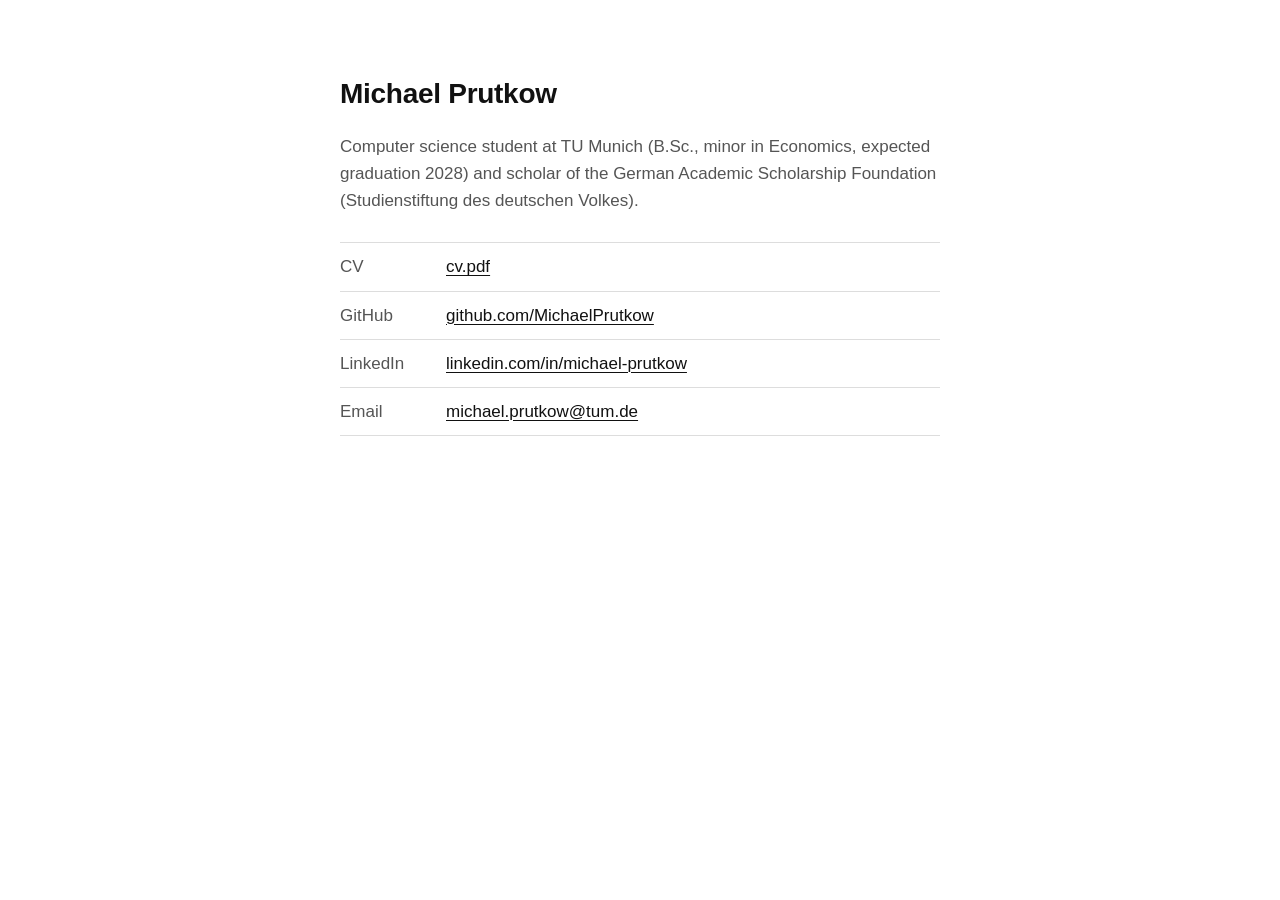
==== index.html @ 91accc02 "Create index.html" ====
<!doctype html>
<html lang="en">
<head>
<meta charset="utf-8">
<meta name="viewport" content="width=device-width, initial-scale=1">
<title>Michael Prutkow</title>
<meta name="description" content="Computer science student at TU Munich.">
<style>
  :root { --fg: #111; --muted: #555; --bg: #fff; --line: #ddd; }
  @media (prefers-color-scheme: dark) {
    :root { --fg: #eee; --muted: #aaa; --bg: #111; --line: #333; }
  }
  * { box-sizing: border-box; }
  body {
    margin: 0; background: var(--bg); color: var(--fg);
    font: 17px/1.6 -apple-system, BlinkMacSystemFont, "Segoe UI", Helvetica, Arial, sans-serif;
  }
  main { max-width: 640px; margin: 0 auto; padding: 72px 20px; }
  h1 { font-size: 28px; font-weight: 600; margin: 0 0 16px; letter-spacing: -0.01em; }
  p { margin: 0 0 28px; color: var(--muted); }
  ul { list-style: none; padding: 0; margin: 0; border-top: 1px solid var(--line); }
  li { display: flex; gap: 16px; padding: 10px 0; border-bottom: 1px solid var(--line); }
  li span { width: 90px; flex-shrink: 0; color: var(--muted); }
  a { color: var(--fg); text-decoration: underline; text-underline-offset: 3px; text-decoration-thickness: 1px; }
  a:hover { text-decoration-thickness: 2px; }
</style>
</head>
<body>
<main>
  <h1>Michael Prutkow</h1>
  <p>Computer science student at TU Munich (B.Sc., minor in Economics, expected graduation 2028) and scholar of the German Academic Scholarship Foundation (Studienstiftung des deutschen Volkes).</p>
  <ul>
    <li><span>CV</span><a href="cv.pdf">cv.pdf</a></li>
    <li><span>GitHub</span><a href="https://github.com/MichaelPrutkow">github.com/MichaelPrutkow</a></li>
    <li><span>LinkedIn</span><a href="https://www.linkedin.com/in/michael-prutkow/">linkedin.com/in/michael-prutkow</a></li>
    <li><span>Email</span><a href="mailto:michael.prutkow@tum.de">michael.prutkow@tum.de</a></li>
  </ul>
</main>
</body>
</html>
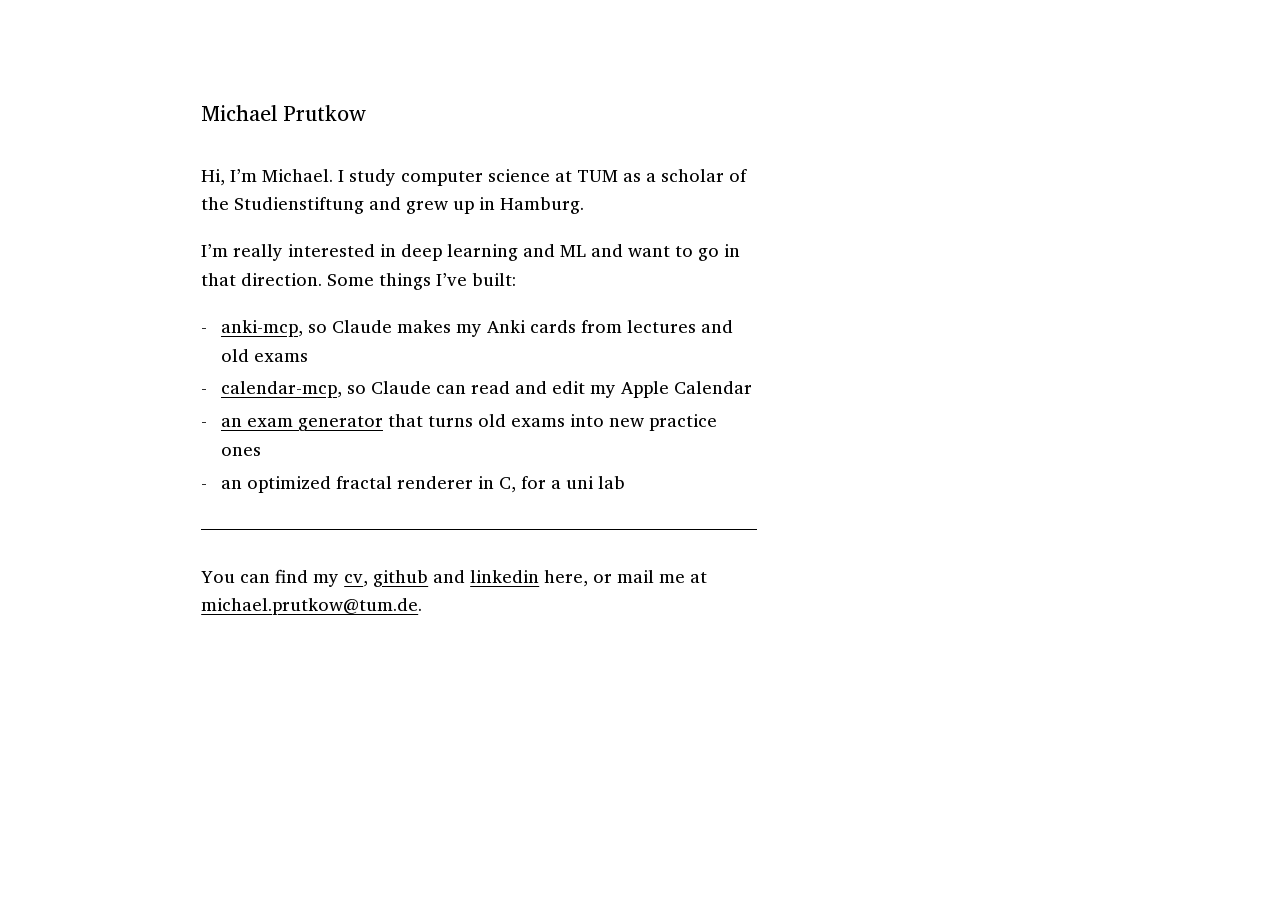
==== commit 8defbae6: "new look" ====
--- a/index.html
+++ b/index.html
@@ -3,38 +3,64 @@
 <head>
 <meta charset="utf-8">
 <meta name="viewport" content="width=device-width, initial-scale=1">
-<title>Michael Prutkow</title>
-<meta name="description" content="Computer science student at TU Munich.">
-<style>
-  :root { --fg: #111; --muted: #555; --bg: #fff; --line: #ddd; }
-  @media (prefers-color-scheme: dark) {
-    :root { --fg: #eee; --muted: #aaa; --bg: #111; --line: #333; }
-  }
-  * { box-sizing: border-box; }
-  body {
-    margin: 0; background: var(--bg); color: var(--fg);
-    font: 17px/1.6 -apple-system, BlinkMacSystemFont, "Segoe UI", Helvetica, Arial, sans-serif;
-  }
-  main { max-width: 640px; margin: 0 auto; padding: 72px 20px; }
-  h1 { font-size: 28px; font-weight: 600; margin: 0 0 16px; letter-spacing: -0.01em; }
-  p { margin: 0 0 28px; color: var(--muted); }
-  ul { list-style: none; padding: 0; margin: 0; border-top: 1px solid var(--line); }
-  li { display: flex; gap: 16px; padding: 10px 0; border-bottom: 1px solid var(--line); }
-  li span { width: 90px; flex-shrink: 0; color: var(--muted); }
-  a { color: var(--fg); text-decoration: underline; text-underline-offset: 3px; text-decoration-thickness: 1px; }
-  a:hover { text-decoration-thickness: 2px; }
-</style>
+<title>Michael Prutkow · Computer Science at TU Munich</title>
+<meta name="description" content="Michael Prutkow, computer science student at TU Munich and scholar of the German Academic Scholarship Foundation (Studienstiftung). Interested in deep learning and machine learning; building Anki MCP.">
+<meta name="author" content="Michael Prutkow">
+<link rel="canonical" href="https://prutkow.com/">
+
+<link rel="icon" href="/favicon.svg" type="image/svg+xml">
+<link rel="apple-touch-icon" href="/apple-touch-icon.png">
+<meta name="theme-color" content="#ffffff">
+<link rel="stylesheet" href="/style.css">
+
+<meta property="og:type" content="profile">
+<meta property="og:site_name" content="Michael Prutkow">
+<meta property="og:title" content="Michael Prutkow · Computer Science at TU Munich">
+<meta property="og:description" content="Computer science student at TU Munich and Studienstiftung scholar. Interested in deep learning and machine learning; building Anki MCP.">
+<meta property="og:url" content="https://prutkow.com/">
+<meta property="og:locale" content="en_US">
+<meta property="profile:first_name" content="Michael">
+<meta property="profile:last_name" content="Prutkow">
+<meta name="twitter:card" content="summary">
+
+<script type="application/ld+json">
+{
+  "@context": "https://schema.org",
+  "@type": "Person",
+  "name": "Michael Prutkow",
+  "url": "https://prutkow.com/",
+  "email": "mailto:michael.prutkow@tum.de",
+  "jobTitle": "Computer Science Student",
+  "affiliation": {
+    "@type": "CollegeOrUniversity",
+    "name": "Technical University of Munich",
+    "url": "https://www.tum.de/"
+  },
+  "memberOf": {
+    "@type": "Organization",
+    "name": "Studienstiftung des deutschen Volkes",
+    "url": "https://www.studienstiftung.de/"
+  },
+  "sameAs": [
+    "https://github.com/MichaelPrutkow",
+    "https://www.linkedin.com/in/michael-prutkow/"
+  ]
+}
+</script>
 </head>
 <body>
 <main>
   <h1>Michael Prutkow</h1>
-  <p>Computer science student at TU Munich (B.Sc., minor in Economics, expected graduation 2028) and scholar of the German Academic Scholarship Foundation (Studienstiftung des deutschen Volkes).</p>
-  <ul>
-    <li><span>CV</span><a href="cv.pdf">cv.pdf</a></li>
-    <li><span>GitHub</span><a href="https://github.com/MichaelPrutkow">github.com/MichaelPrutkow</a></li>
-    <li><span>LinkedIn</span><a href="https://www.linkedin.com/in/michael-prutkow/">linkedin.com/in/michael-prutkow</a></li>
-    <li><span>Email</span><a href="mailto:michael.prutkow@tum.de">michael.prutkow@tum.de</a></li>
+  <p>Hi, I’m Michael. I study computer science at TUM as a scholar of the Studienstiftung and grew up in Hamburg.</p>
+  <p>I’m really interested in deep learning and ML and want to go in that direction. Some things I’ve built:</p>
+  <ul class="dash">
+    <li><a href="https://github.com/MichaelPrutkow/anki-mcp" target="_blank" rel="noopener">anki-mcp</a>, so Claude makes my Anki cards from lectures and old exams</li>
+    <li><a href="https://github.com/MichaelPrutkow/calendar-mcp" target="_blank" rel="noopener">calendar-mcp</a>, so Claude can read and edit my Apple Calendar</li>
+    <li><a href="https://github.com/MichaelPrutkow/ExamGenerator" target="_blank" rel="noopener">an exam generator</a> that turns old exams into new practice ones</li>
+    <li>an optimized fractal renderer in C, for a uni lab</li>
   </ul>
+  <hr>
+  <p>You can find my <a href="cv.pdf" target="_blank" rel="noopener">cv</a>, <a href="https://github.com/MichaelPrutkow" target="_blank" rel="noopener">github</a> and <a href="https://www.linkedin.com/in/michael-prutkow/" target="_blank" rel="noopener">linkedin</a> here, or mail me at <a href="mailto:michael.prutkow@tum.de">michael.prutkow@tum.de</a>.</p>
 </main>
 </body>
 </html>
--- a/style.css
+++ b/style.css
@@ -0,0 +1,32 @@
+/* Charter is built into macOS and iOS; everywhere else Charis SIL (a Charter derivative, OFL) is loaded. */
+@font-face { font-family: "Charis SIL"; font-style: normal; font-weight: 400; font-display: swap; src: url("/fonts/charis-400.woff2") format("woff2"); }
+@font-face { font-family: "Charis SIL"; font-style: italic; font-weight: 400; font-display: swap; src: url("/fonts/charis-400-italic.woff2") format("woff2"); }
+@font-face { font-family: "Charis SIL"; font-style: normal; font-weight: 700; font-display: swap; src: url("/fonts/charis-700.woff2") format("woff2"); }
+
+:root { --fg: #000; --bg: #fff; color-scheme: light; }
+* { box-sizing: border-box; }
+html { background: var(--bg); color: var(--fg); -webkit-text-size-adjust: 100%; }
+body {
+  margin: 0;
+  font: 18px/1.6 Charter, "Bitstream Charter", "Charis SIL", Georgia, serif;
+  text-rendering: optimizeLegibility;
+}
+main { max-width: 600px; margin: 0 0 0 14vw; padding: 96px 22px; }
+
+h1 { font-size: 1.2em; font-weight: 400; margin: 0 0 30px; }
+h2 { font-size: 1em; font-weight: 700; margin: 36px 0 10px; }
+p { margin: 0 0 1em; }
+
+a { color: var(--fg); text-decoration: underline; text-underline-offset: 3px; text-decoration-thickness: 1px; }
+a:hover { text-decoration-thickness: 2px; }
+
+.dash { list-style: none; margin: 0 0 1em; padding: 0; }
+.dash li { position: relative; padding-left: 1.1em; margin: 0 0 4px; }
+.dash li::before { content: "-"; position: absolute; left: 0; }
+
+hr { border: 0; border-top: 1px solid var(--fg); margin: 32px 0; }
+code { font: 0.84em ui-monospace, SFMono-Regular, Menlo, monospace; }
+
+@media (max-width: 600px) {
+  main { margin: 0; padding-top: 56px; }
+}
